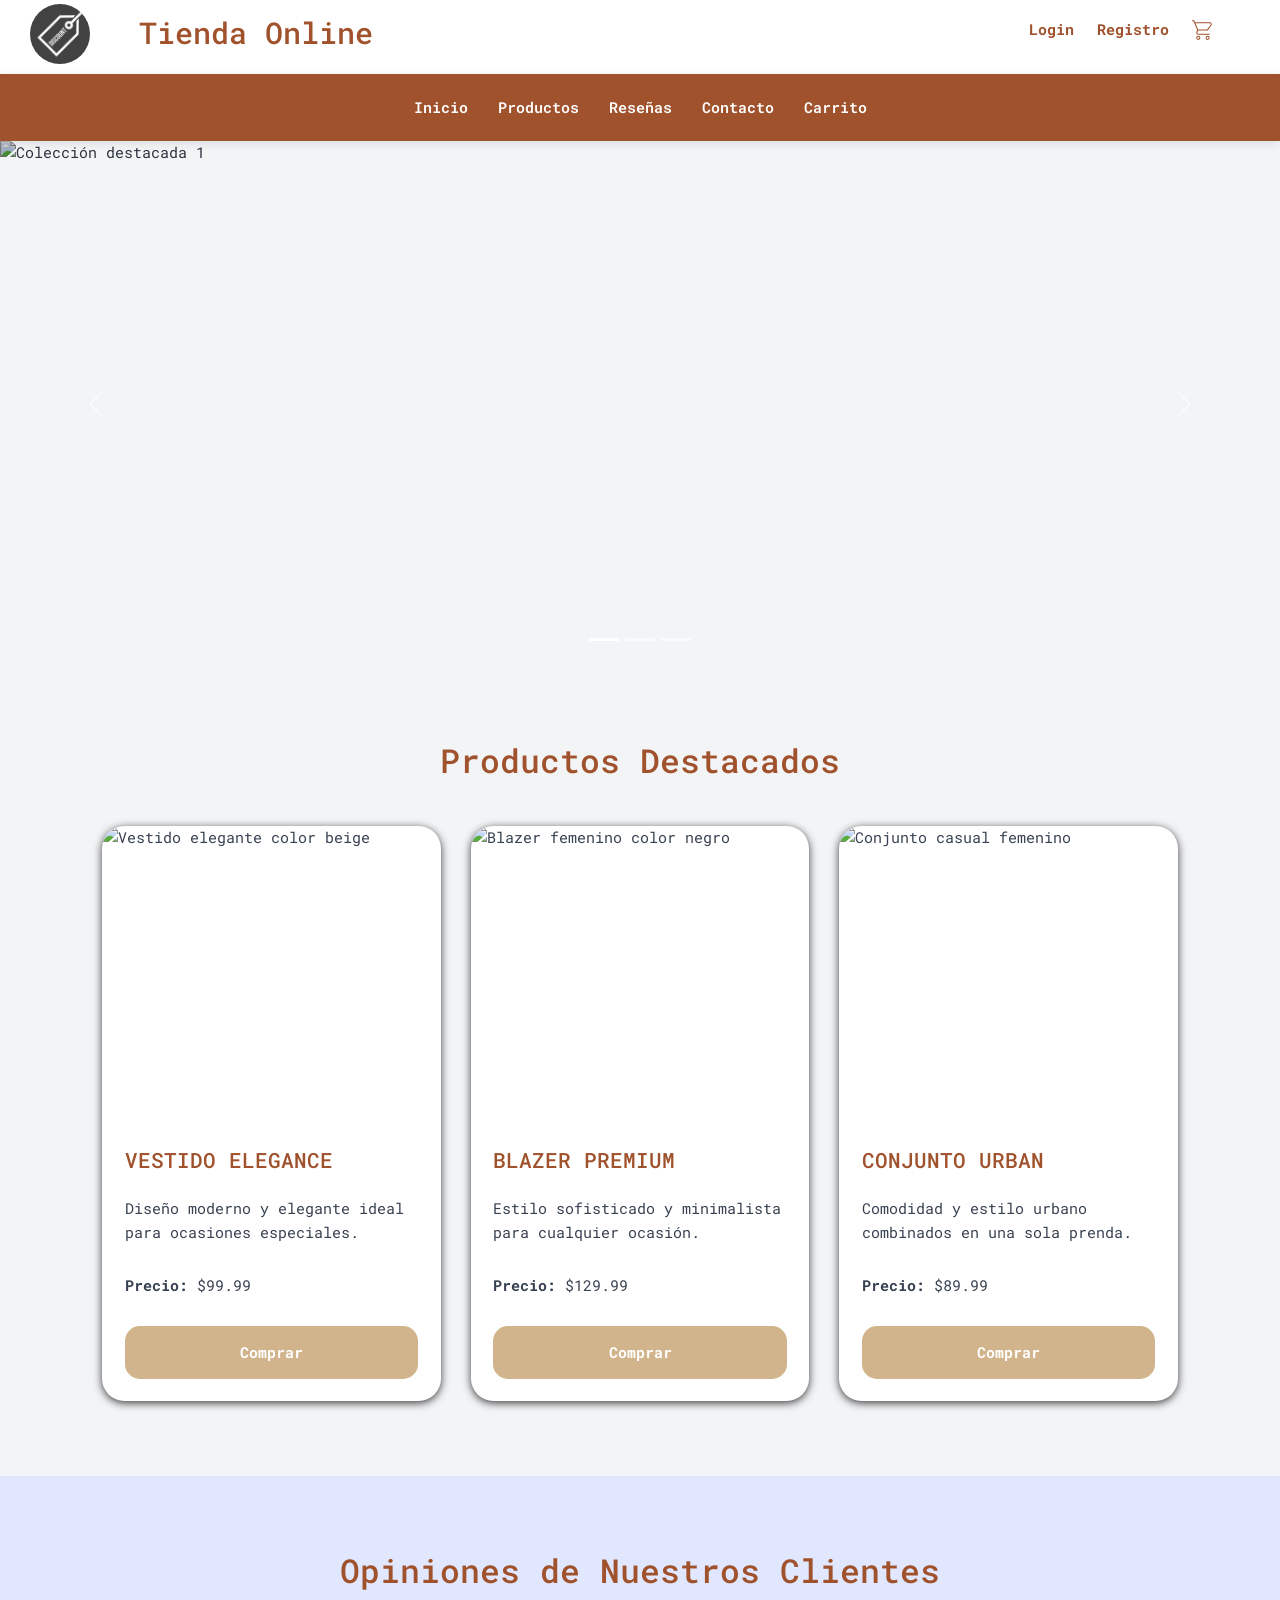
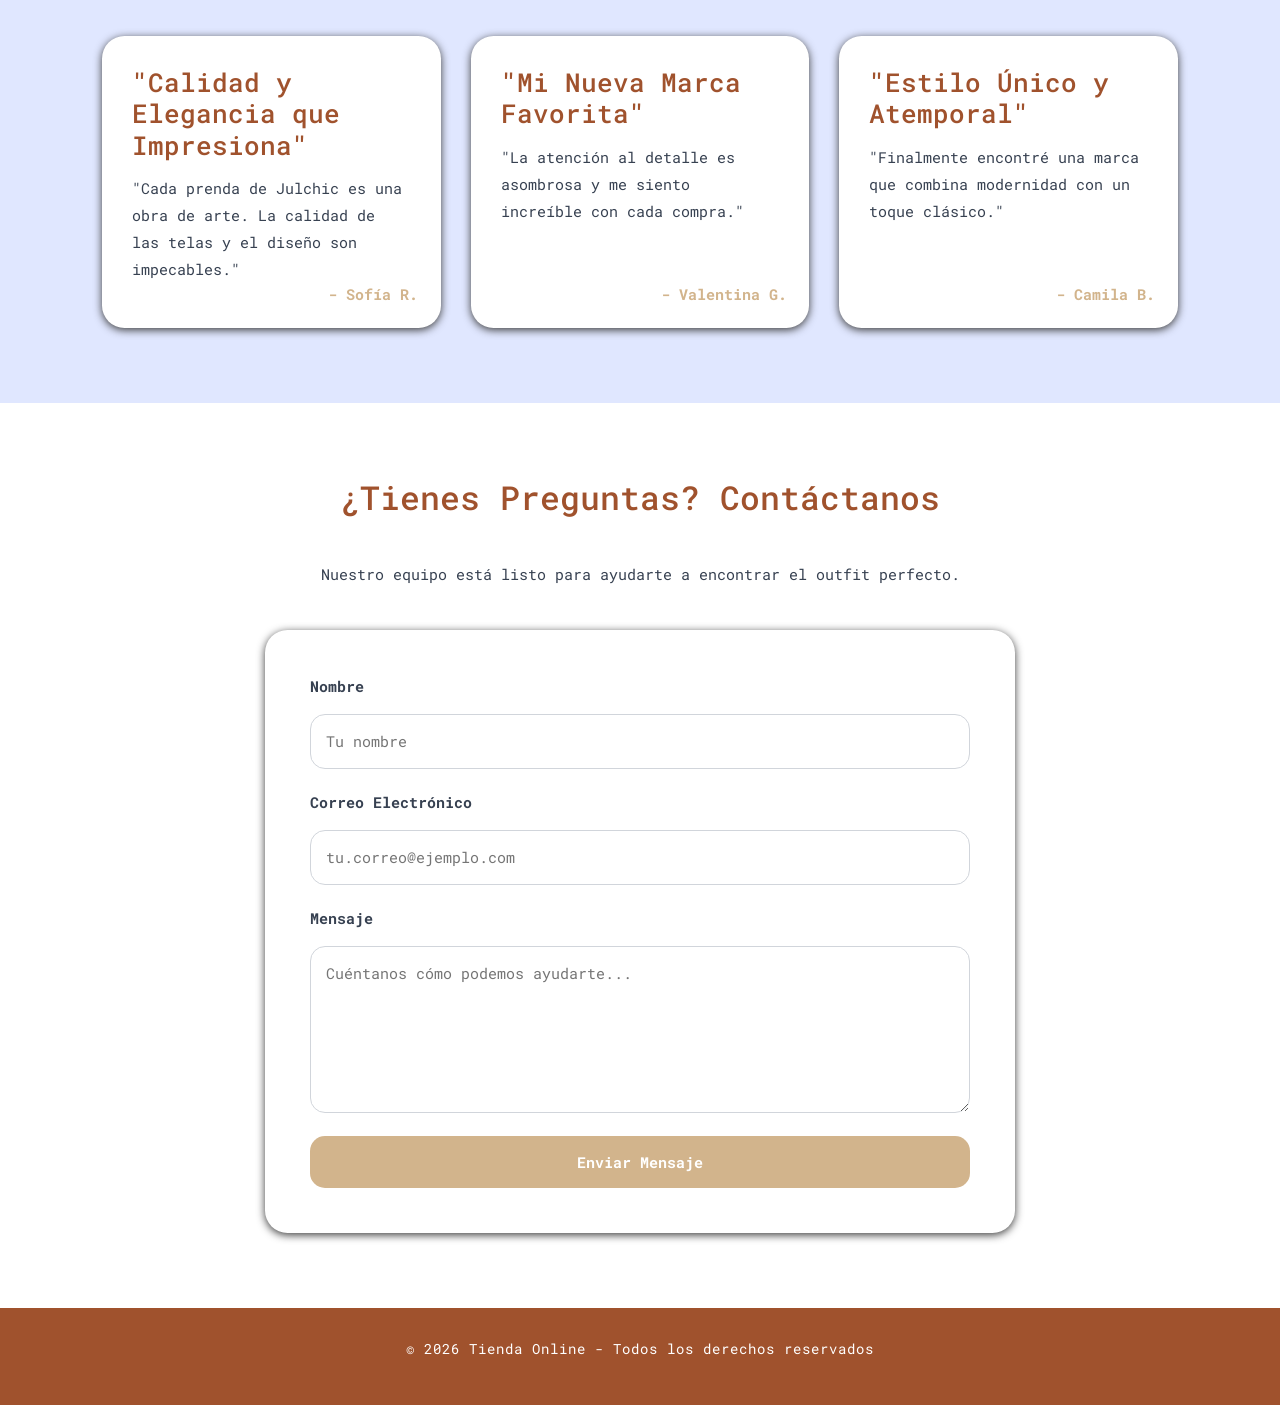
==== index.html @ df9672dd "Primer reposito de proyecto Pre-Entrega Talento Tech" ====
<!DOCTYPE html>
<html lang="en">

<head>
   <meta charset="UTF-8">
   <meta name="viewport" content="width=device-width, initial-scale=1.0">
   <title>Talento Tech | Tienda Online</title>
   
   <!-- Favicon -->
   <link rel="shortcut icon" href="favicon.ico" type="image/x-icon">
   
   <!-- Bootstrap 5 -->
   <link href="https://cdn.jsdelivr.net/npm/bootstrap@5.3.8/dist/css/bootstrap.min.css" rel="stylesheet"
   integrity="sha384-sRIl4kxILFvY47J16cr9ZwB07vP4J8+LH7qKQnuqkuIAvNWLzeN8tE5YBujZqJLB" crossorigin="anonymous">
   
   <!-- CSS -->
   <link rel="stylesheet" href="./css/base.css">
   <link rel="stylesheet" href="./css/style.css">
   <link rel="stylesheet" href="./css/footer.css">

</head>

<body>

   <header class="header">

      <div class="logo-container">
         <a href="#" class="logo-link">
            <img src="./assets/img/logo.png" alt="Logo de la tienda" class="logo">
         </a>

         <h1 class="site-title">
            Tienda Online
         </h1>
      </div>

      <nav class="top-nav">
         <ul class="top-nav-list">

            <li class="top-nav-item">
               <a href="#" class="top-nav-link">
                  Login
               </a>
            </li>

            <li class="top-nav-item">
               <a href="#registro" class="top-nav-link">
                  Registro
               </a>
            </li>

            <li class="top-nav-item">
               <a href="./pages/carrito.html">
                  <svg xmlns="http://www.w3.org/2000/svg" width="25" height="25" viewBox="0 0 24 24">
                     <path fill="currentColor"
                        d="M16 18a2 2 0 0 1 2 2a2 2 0 0 1-2 2a2 2 0 0 1-2-2a2 2 0 0 1 2-2m0 1a1 1 0 0 0-1 1a1 1 0 0 0 1 1a1 1 0 0 0 1-1a1 1 0 0 0-1-1m-9-1a2 2 0 0 1 2 2a2 2 0 0 1-2 2a2 2 0 0 1-2-2a2 2 0 0 1 2-2m0 1a1 1 0 0 0-1 1a1 1 0 0 0 1 1a1 1 0 0 0 1-1a1 1 0 0 0-1-1M18 6H4.27l2.55 6H15c.33 0 .62-.16.8-.4l3-4c.13-.17.2-.38.2-.6a1 1 0 0 0-1-1m-3 7H6.87l-.77 1.56L6 15a1 1 0 0 0 1 1h11v1H7a2 2 0 0 1-2-2a2 2 0 0 1 .25-.97l.72-1.47L2.34 4H1V3h2l.85 2H18a2 2 0 0 1 2 2c0 .5-.17.92-.45 1.26l-2.91 3.89c-.36.51-.96.85-1.64.85">
                     </path>
                  </svg> 
               </a>
            </li>
         </ul>
      </nav>

   </header>

   <nav class="main-nav">

      <ul class="main-nav-list">

         <li class="main-nav-item">
            <a href="#" class="main-nav-link">
               Inicio
            </a>
         </li>

         <li class="main-nav-item">
            <a href="#productos" class="main-nav-link">
               Productos
            </a>
         </li>

         <li class="main-nav-item">
            <a href="#reviews" class="main-nav-link">
               Reseñas
            </a>
         </li>

         <li class="main-nav-item">
            <a href="#contacto" class="main-nav-link">
               Contacto
            </a>
         </li>

         <li class="main-nav-item">
            <a href="./pages/carrito.html" class="main-nav-link">
               Carrito
            </a>
         </li>

      </ul>

   </nav>

   <main>

      <section class="hero-section">

         <div id="mainCarousel" class="carousel slide" data-bs-ride="carousel">

            <!-- Indicadores -->
            <div class="carousel-indicators">

               <button type="button" data-bs-target="#mainCarousel" data-bs-slide-to="0" class="active"></button>

               <button type="button" data-bs-target="#mainCarousel" data-bs-slide-to="1"></button>

               <button type="button" data-bs-target="#mainCarousel" data-bs-slide-to="2"></button>

            </div>

            <!-- Slides -->
            <div class="carousel-inner">

               <div class="carousel-item active">
                  <img src="https://picsum.photos/1200/500?random=1" class="d-block w-100" alt="Colección destacada 1">
               </div>

               <div class="carousel-item">
                  <img src="https://picsum.photos/1200/500?random=2" class="d-block w-100" alt="Colección destacada 2">
               </div>

               <div class="carousel-item">
                  <img src="https://picsum.photos/1200/500?random=3" class="d-block w-100" alt="Colección destacada 3">
               </div>

            </div>

            <!-- Controles -->
            <button class="carousel-control-prev" type="button" data-bs-target="#mainCarousel" data-bs-slide="prev">

               <span class="carousel-control-prev-icon"></span>

            </button>

            <button class="carousel-control-next" type="button" data-bs-target="#mainCarousel" data-bs-slide="next">

               <span class="carousel-control-next-icon"></span>

            </button>

         </div>

      </section>

      <section id="productos" class="products-section">

         <h2 class="section-title">
            Productos Destacados
         </h2>

         <div class="products-grid">

            <article class="product-card">

               <img src="https://picsum.photos/300/400?random=1" alt="Vestido elegante color beige"
                  class="product-image">

               <div class="product-content">

                  <h3 class="product-title">
                     Vestido Elegance
                  </h3>

                  <p class="product-description">
                     Diseño moderno y elegante ideal para ocasiones especiales.
                  </p>

                  <p class="product-price">
                     <span>Precio:</span> $99.99
                  </p>

                  <button type="button" class="product-button">
                     Comprar
                  </button>

               </div>

            </article>

            <article class="product-card">

               <img src="https://picsum.photos/300/400?random=2" alt="Blazer femenino color negro"
                  class="product-image">

               <div class="product-content">

                  <h3 class="product-title">
                     Blazer Premium
                  </h3>

                  <p class="product-description">
                     Estilo sofisticado y minimalista para cualquier ocasión.
                  </p>

                  <p class="product-price">
                     <span>Precio:</span> $129.99
                  </p>

                  <button type="button" class="product-button">
                     Comprar
                  </button>

               </div>

            </article>

            <article class="product-card">

               <img src="https://picsum.photos/300/400?random=3" alt="Conjunto casual femenino" class="product-image">

               <div class="product-content">

                  <h3 class="product-title">
                     Conjunto Urban
                  </h3>

                  <p class="product-description">
                     Comodidad y estilo urbano combinados en una sola prenda.
                  </p>

                  <p class="product-price">
                     <span>Precio:</span> $89.99
                  </p>

                  <button type="button" class="product-button">
                     Comprar
                  </button>

               </div>

            </article>

         </div>

      </section>

      <section id="reviews" class="reviews-section">

         <h2 class="section-title">
            Opiniones de Nuestros Clientes
         </h2>

         <div class="reviews-grid">

            <article class="review-card">

               <h3 class="review-title">
                  "Calidad y Elegancia que Impresiona"
               </h3>

               <p class="review-text">
                  "Cada prenda de Julchic es una obra de arte. La calidad de las telas y el diseño son impecables."
               </p>

               <p class="review-author">
                  - Sofía R.
               </p>

            </article>

            <article class="review-card">

               <h3 class="review-title">
                  "Mi Nueva Marca Favorita"
               </h3>

               <p class="review-text">
                  "La atención al detalle es asombrosa y me siento increíble con cada compra."
               </p>

               <p class="review-author">
                  - Valentina G.
               </p>

            </article>

            <article class="review-card">

               <h3 class="review-title">
                  "Estilo Único y Atemporal"
               </h3>

               <p class="review-text">
                  "Finalmente encontré una marca que combina modernidad con un toque clásico."
               </p>

               <p class="review-author">
                  - Camila B.
               </p>

            </article>

         </div>

      </section>

      <section id="contacto" class="contact-section">

         <h2 class="section-title">
            ¿Tienes Preguntas? Contáctanos
         </h2>

         <p class="contact-description">
            Nuestro equipo está listo para ayudarte a encontrar el outfit perfecto.
         </p>

         <form action="https://formspree.io/#" method="POST" class="contact-form">

            <div class="form-group">

               <label for="nombre" class="form-label">
                  Nombre
               </label>

               <input type="text" id="nombre" name="nombre" class="form-input" placeholder="Tu nombre" required>

            </div>

            <div class="form-group">

               <label for="email" class="form-label">
                  Correo Electrónico
               </label>

               <input type="email" id="email" name="email" class="form-input" placeholder="tu.correo@ejemplo.com"
                  required>

            </div>

            <div class="form-group">

               <label for="mensaje" class="form-label">
                  Mensaje
               </label>

               <textarea id="mensaje" name="mensaje" class="form-textarea" rows="6"
                  placeholder="Cuéntanos cómo podemos ayudarte..." required></textarea>

            </div>

            <input type="submit" value="Enviar Mensaje" class="submit-button">

         </form>

      </section>

   </main>

   <footer class="footer">
      <p class="footer-text">
         © 2026 Tienda Online - Todos los derechos reservados
      </p>
   </footer>

   <!-- Bootstrap JS -->
   <script src="https://cdn.jsdelivr.net/npm/bootstrap@5.3.8/dist/js/bootstrap.bundle.min.js"
      integrity="sha384-FKyoEForCGlyvwx9Hj09JcYn3nv7wiPVlz7YYwJrWVcXK/BmnVDxM+D2scQbITxI"
      crossorigin="anonymous"></script>
</body>

</html>
---- css/base.css ----
/* Base Styles */

/* Libreria de fuentes */
@import url('https://fonts.googleapis.com/css2?family=Roboto+Mono:ital,wght@0,100..700;1,100..700&display=swap');

/* Reset de elementos */
* {
   margin: 0;
   padding: 0;
   box-sizing: border-box;
}

/* Variables CSS */
:root {
   --color-primary: #A0522D;
   --color-secondary: #D2B48C;
   --color-light: #ffffff;
   --color-background: #f3f4f6;
   --color-text: #374151;
   --color-border: #d1d5db;

   --shadow: 0 2px 8px rgba(58, 58, 58);

   --radius-md: 1rem;
   --radius-lg: 1.5rem;

   --transition: all 0.3s ease;

   --font-main: "Roboto Mono", monospace;
}

html {
   font-size: 15px;
   scroll-behavior: smooth;
}
---- css/style.css ----
body {
   font-family: var(--font-main);
   background-color: var(--color-background);
   color: var(--color-text);
   min-height: 100vh;

   display: grid;
   grid-template-areas: "header"
                        "navigation"
                        "main"
                        "footer";
   grid-template-columns: 1fr;

}

.header {
   grid-area: header;
   display: flex;
   justify-content: space-between;
   align-items: center;
   padding: 1rem 5%;
   background-color: var(--color-light);
   box-shadow: var(--shadow);

   .logo-container {
      display: flex;
      align-items: center;
      gap: 1rem;

      .logo {
         width: 4rem;
         height: 4rem;
         object-fit: cover;
         aspect-ratio: 1 / 1;
         border-radius: 50%;
         position: fixed;
         top: 0.25rem;
         left: 2rem;
         z-index: 3000;
      }

      .site-title {
         font-size: 2rem;
         color: var(--color-primary);
         margin-left: 4rem;
      }

   }

   .top-nav-list {
      display: flex;
      align-items: center;
      gap: 1.5rem;
      list-style: none;

      .top-nav-link {
         text-decoration: none;
         color: var(--color-primary);
         font-weight: 600;
         transition: color 0.3s ease;
         /* transition: var(--transition); */

         &:hover {
            color: var(--color-secondary);
         }
      }

      &:last-child a {
         color: var(--color-primary);
         font-weight: 900;
      }
   }
}

.main-nav {
   grid-area: navigation;
   position: sticky;
   top: 0;
   width: 100%;
   z-index: 1000;

   padding: 1rem 5%;
   background-color: var(--color-primary);
   backdrop-filter: blur(10px);
   box-shadow: 0 2px 10px rgba(0, 0, 0, 0.1);

   .main-nav-list {
      display: flex;
      justify-content: center;
      align-items: center;
      gap: 2rem;
      list-style: none;
      margin: 0.5rem 0;
      padding: 0;

      .main-nav-link {
         position: relative;
         text-decoration: none;
         color: var(--color-light);
         font-weight: 600;
         transition: var(--transition);

         &::after {
            content: "";
            position: absolute;
            left: 0;
            bottom: -0.4rem;
            width: 0%;
            height: 2px;
            background-color: var(--color-secondary);
            transition: var(--transition);
         }

         &:hover::after {
            width: 100%;
         }
      }
   }
}

main {
   grid-area: main;

   section {
      padding: 5rem 8%;
   }

   .hero-section {
      width: 100%;
      padding: 0;

      .carousel-item img {
         height: 35rem;
         object-fit: cover;
         filter: brightness(0.8);
      }
   }

   .section-title {
      font-size: 2.2rem;
      text-align: center;
      margin-bottom: 3rem;
      color: var(--color-primary);
   }

   .products-section .products-grid {
      display: grid;
      grid-template-columns: repeat(auto-fit, minmax(18rem, 1fr));
      gap: 2rem;

      .product-card {
         background-color: var(--color-light);
         border-radius: var(--radius-lg);
         overflow: hidden;
         box-shadow: var(--shadow);
         transition: var(--transition);
         display: flex;
         flex-direction: column;

         &:hover {
            transform: translateY(-0.5rem);
            box-shadow: var(--shadow);
         }

         .product-image {
            width: 100%;
            height: 20rem;
            object-fit: cover;
         }

         .product-content {
            padding: 1.5rem;
            display: flex;
            flex-direction: column;
            gap: 1rem;

            .product-title {
               font-size: 1.4rem;
               color: var(--color-primary);
               text-transform: uppercase;
            }

            .product-description {
               line-height: 1.6;
            }

            .product-price span {
               font-weight: bold;
            }

            .product-button {
               width: 100%;
               border: none;
               padding: 1rem;
               border-radius: var(--radius-md);
               background-color: var(--color-secondary);
               color: var(--color-light);
               font-weight: 700;
               cursor: pointer;
               transition: var(--transition);

               &:hover {
                  background-color: var(--color-primary);
               }
            }
         }
      }
   }

   .reviews-section {
      background-color: #e0e7ff;

      .reviews-grid {
         display: flex;
         flex-wrap: wrap;
         gap: 2rem;

         .review-card {
            flex: 1 1 20rem;
            background-color: var(--color-light);
            padding: 2rem;
            border-radius: var(--radius-lg);
            box-shadow: var(--shadow);
            transition: var(--transition);
            position: relative;

            &:hover {
               transform: translateY(-0.4rem);
            }

            .review-title {
               margin-bottom: 1rem;
               color: var(--color-primary);
            }

            .review-text {
               line-height: 1.8;
            }

            .review-author {
               /* text-align: right; */
               position: absolute;
               bottom: 0.5rem;
               right: 1.5rem;
               margin-top: 1rem;
               font-weight: 700;
               color: var(--color-secondary);
            }
         }
      }
   }

   .contact-section {
      background-color: var(--color-light);

      .contact-description {
         text-align: center;
         max-width: 45rem;
         margin: 0 auto 3rem;
      }

      .contact-form {
         max-width: 50rem;
         margin: auto;
         background-color: var(--color-light);
         padding: 3rem;
         border-radius: var(--radius-lg);
         box-shadow: var(--shadow);
         display: flex;
         flex-direction: column;
         gap: 1.5rem;

         .form-group {
            display: flex;
            flex-direction: column;
            gap: 0.6rem;

            .form-label {
               font-weight: 700;
            }

            .form-input,
            .form-textarea {
               padding: 1rem;
               border-radius: var(--radius-md);
               border: 1px solid var(--color-border);
               font-family: inherit;
               transition: var(--transition);

               &:focus,
               &:focus {
                  outline: none;
                  border-color: var(--color-secondary);
                  box-shadow: 0 0 0 3px var(--shadow);
               }
            }
         }

         .submit-button {
            border: none;
            padding: 1rem;
            border-radius: var(--radius-md);
            background-color: var(--color-secondary);
            color: var(--color-light);
            font-weight: bold;
            cursor: pointer;
            transition: var(--transition);

            &:hover {
               background-color: var(--color-primary);
            }
         }
      }
   }
}


@media (max-width: 992px) {

   .header {
      flex-direction: column;
      gap: 1.5rem;
   }

   .carousel-item img {
      height: 28rem;
   }
}

@media (max-width: 768px) {

   html {
      font-size: 14px;
   }

   .main-nav-list {
      flex-wrap: wrap;
      gap: 1rem;
   }

   section {
      padding: 4rem 5%;
   }

   .section-title {
      font-size: 1.8rem;
   }

   .carousel-item img {
      height: 22rem;
   }

   .reviews-grid {
      flex-direction: column;
   }
}

@media (max-width: 480px) {

   html {
      font-size: 13px;
   }

   .header {
      padding: 1rem;
   }

   .logo-container {
      flex-direction: column;
   }

   .site-title {
      font-size: 1.6rem;
   }

   .carousel-item img {
      height: 18rem;
   }

   .contact-form {
      padding: 2rem;
   }

}



/*

   Tamaños para diferentes dispositivos

   Monitores Grandes 1200px

   Monitores pequeños 900px

   Tablet grandes 780px

   Tablet pequeñas 600px

   Phone hasta 340px

*/
---- css/footer.css ----
.footer {
    grid-area: footer;
    background-color: var(--color-primary);
    padding: 2rem;
    text-align: center;

    .footer-text {
        color: var(--color-light);
        font-size: 0.95rem;
        letter-spacing: 1px;
    }
}


@media (max-width: 480px) {

    .footer {
        padding: 1.5rem;
    }
}
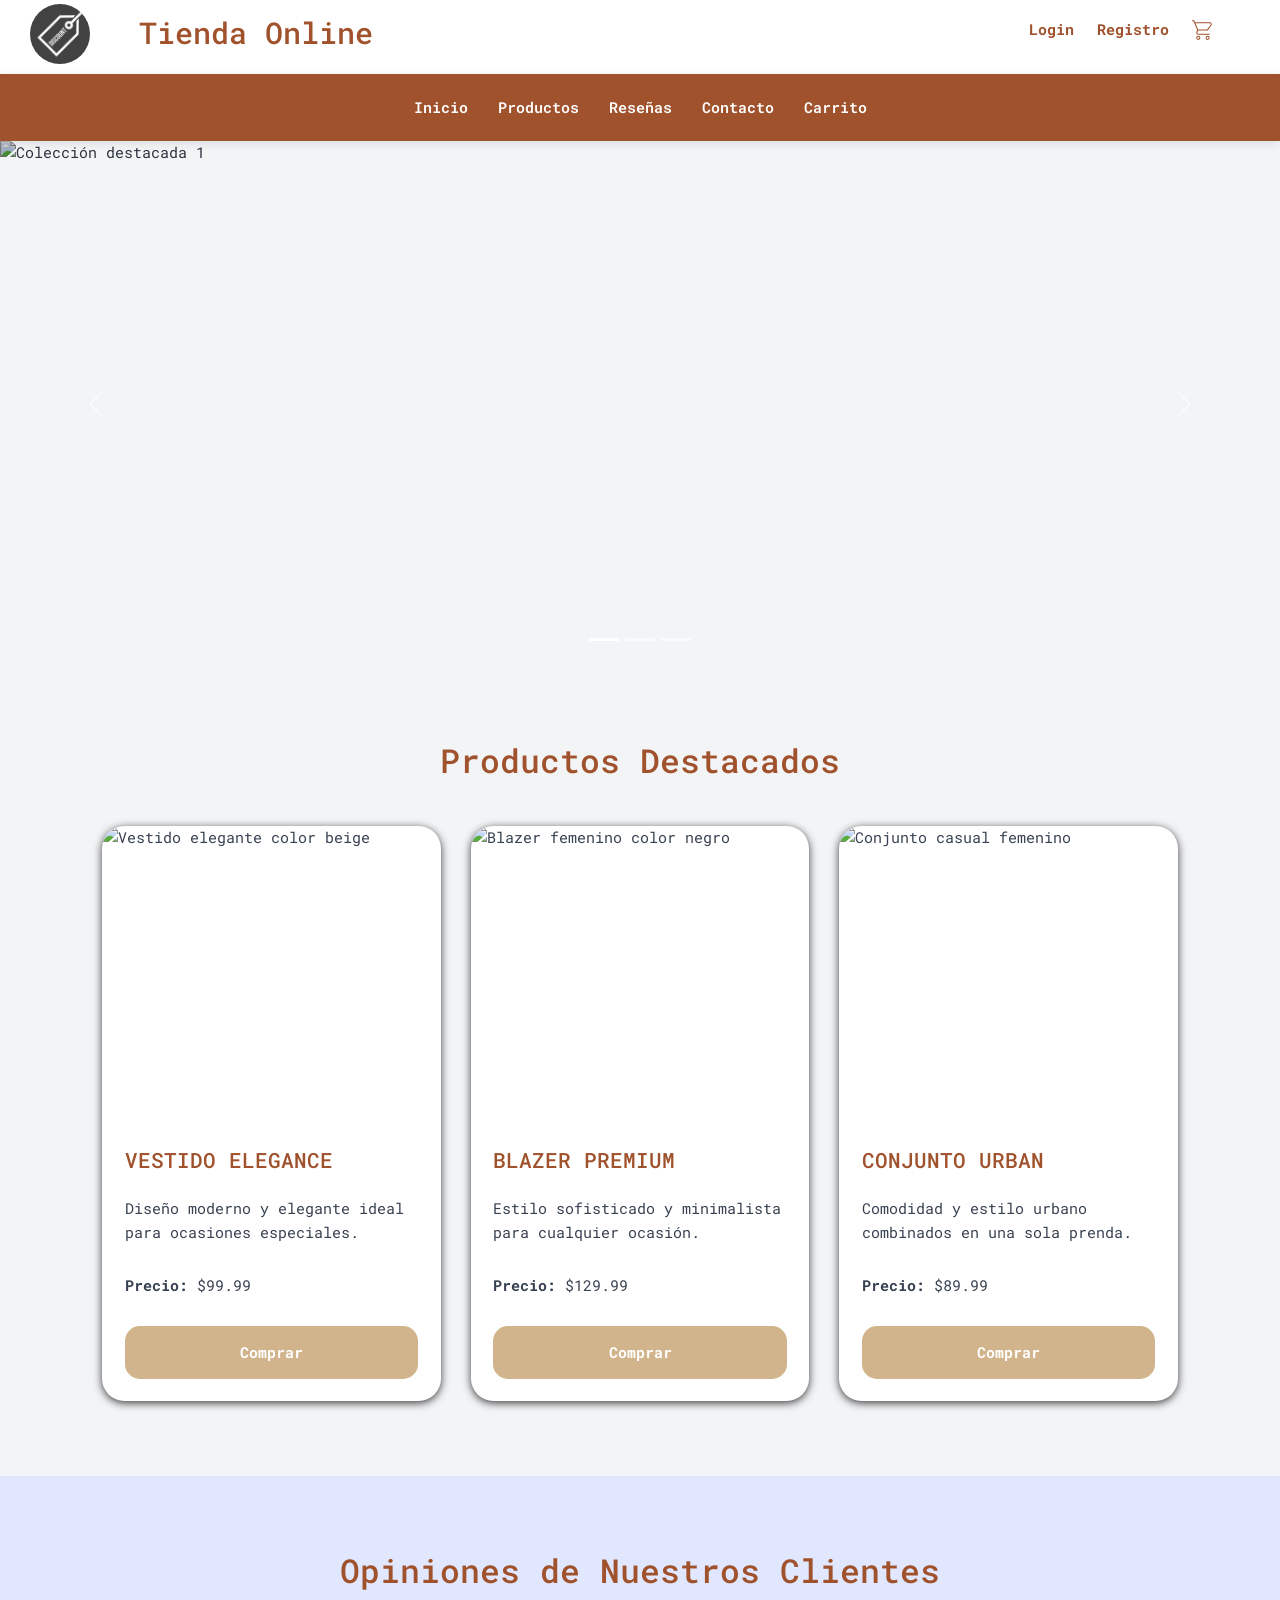
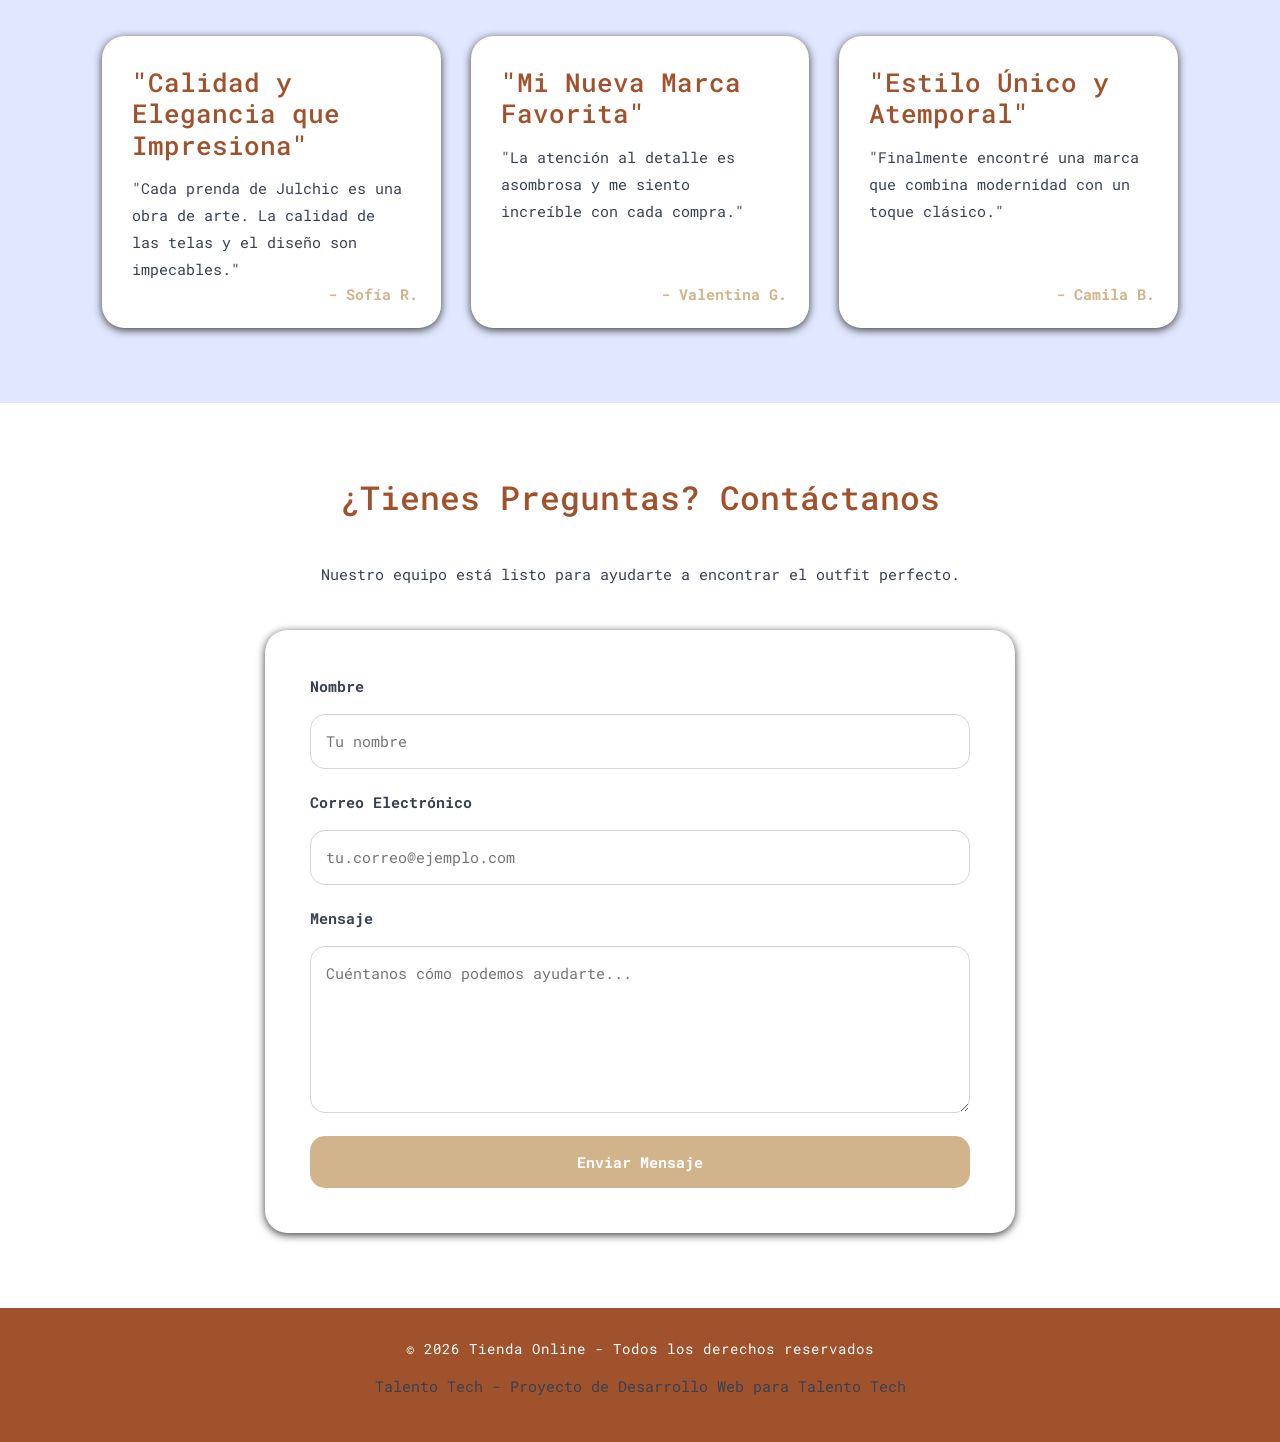
==== commit 08ad707b: "Se agrega contenido al footer" ====
--- a/index.html
+++ b/index.html
@@ -360,6 +360,9 @@
       <p class="footer-text">
          © 2026 Tienda Online - Todos los derechos reservados
       </p>
+      <p>
+         Talento Tech - Proyecto de Desarrollo Web para Talento Tech
+      </p>
    </footer>
 
    <!-- Bootstrap JS -->
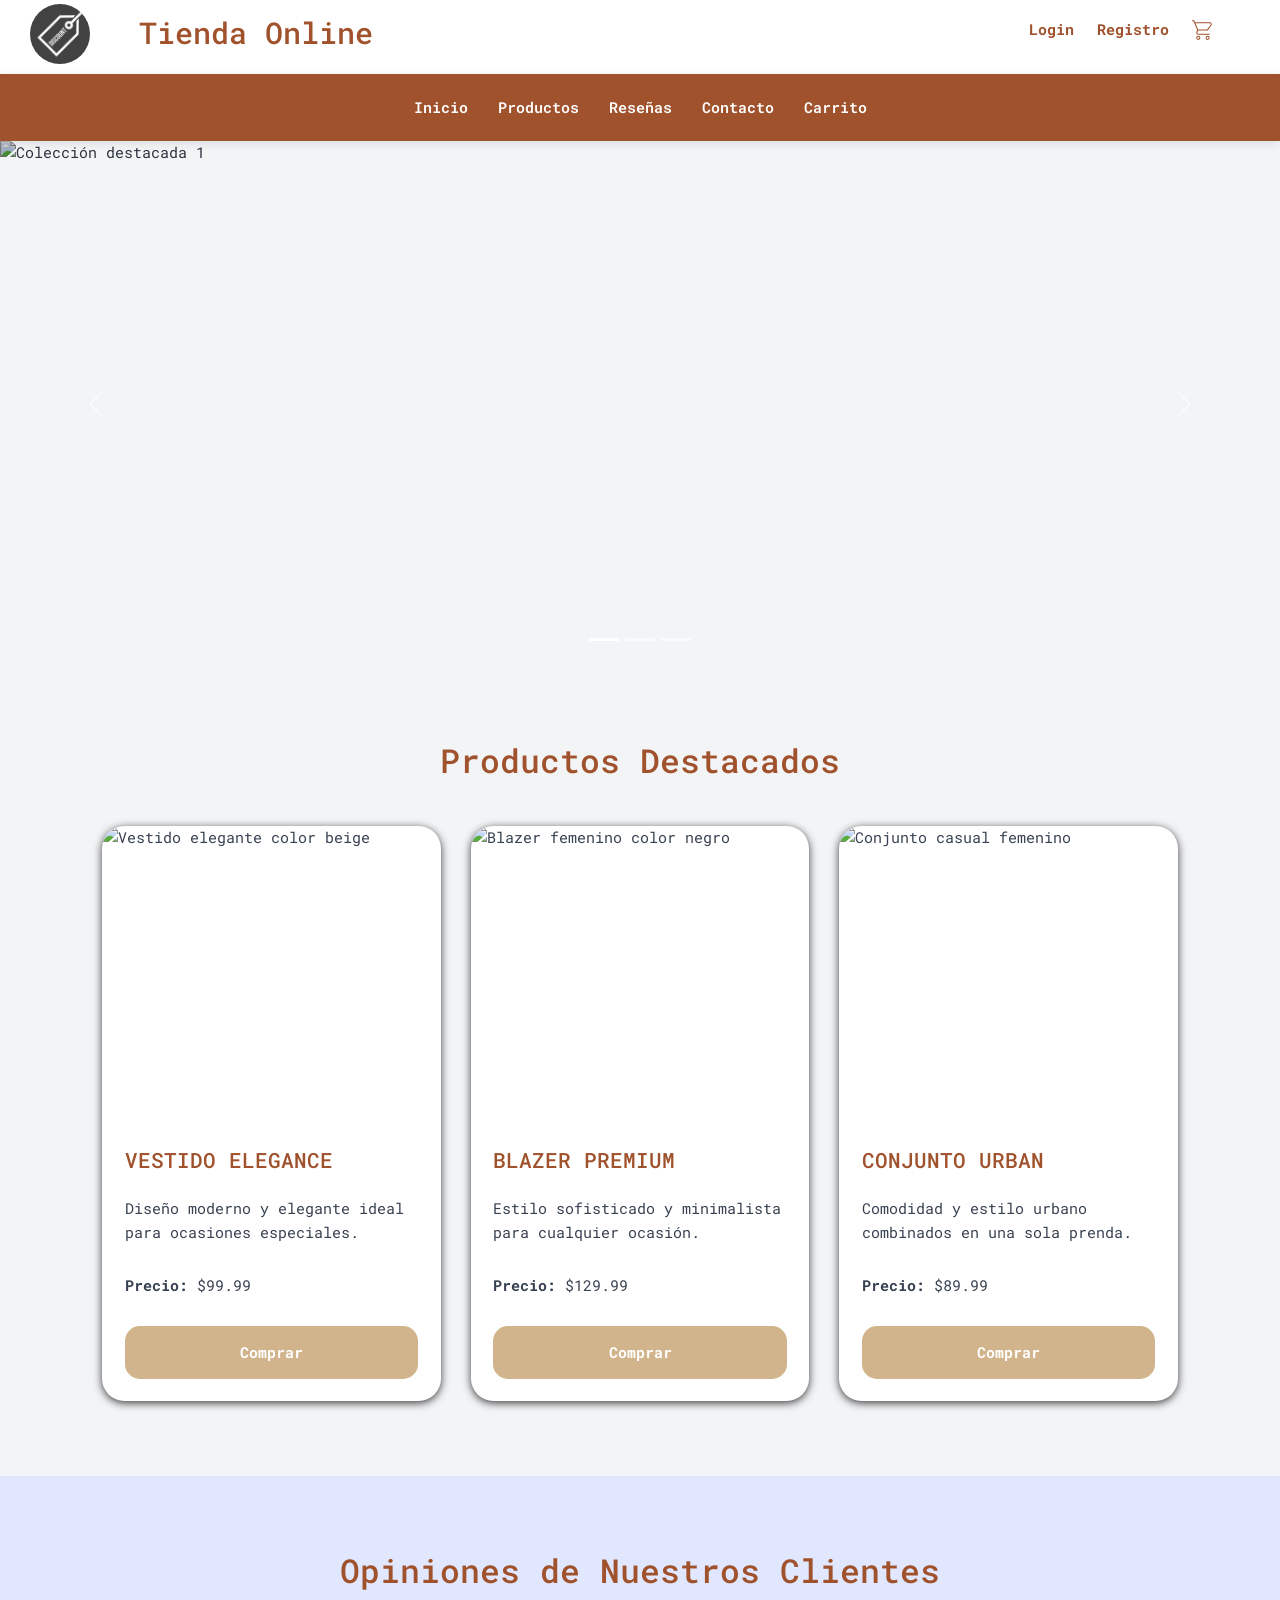
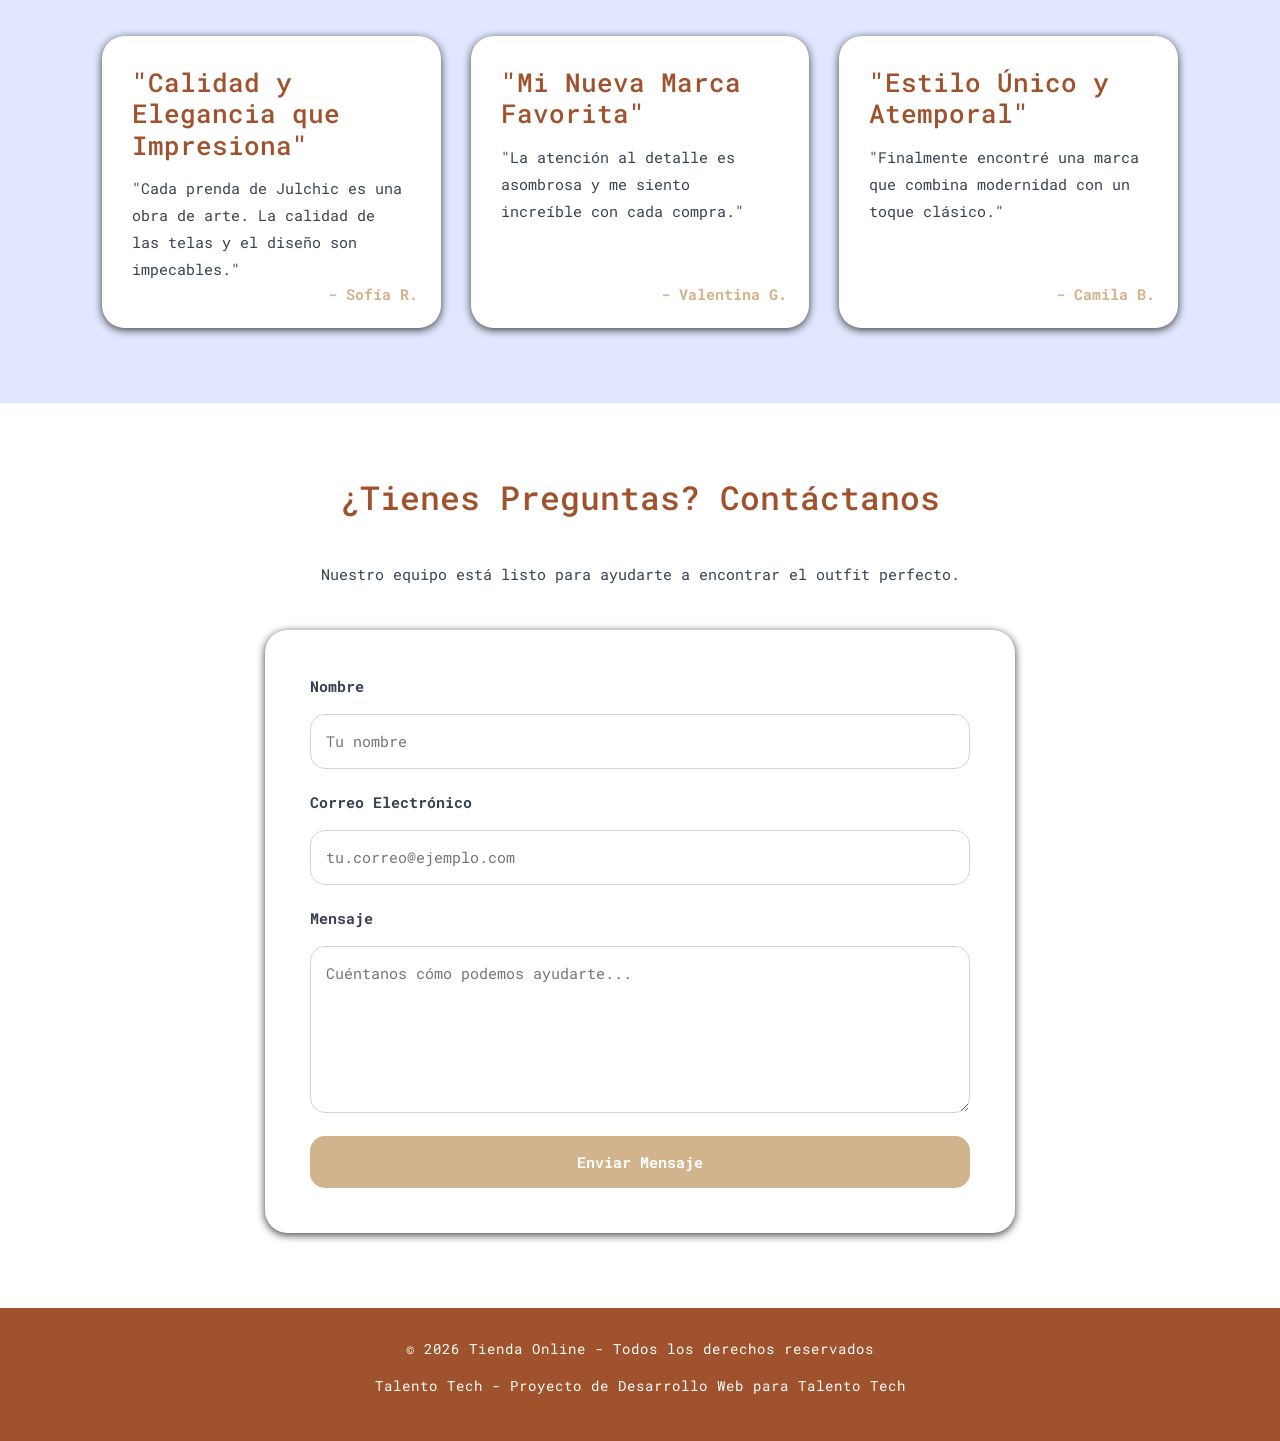
==== commit da65680a: "Actualización de clases" ====
--- a/index.html
+++ b/index.html
@@ -250,7 +250,7 @@
             Opiniones de Nuestros Clientes
          </h2>
 
-         <div class="reviews-grid">
+         <div class="reviews-flex">
 
             <article class="review-card">
 
--- a/css/style.css
+++ b/css/style.css
@@ -211,7 +211,7 @@
    .reviews-section {
       background-color: #e0e7ff;
 
-      .reviews-grid {
+      .reviews-flex {
          display: flex;
          flex-wrap: wrap;
          gap: 2rem;
--- a/css/footer.css
+++ b/css/footer.css
@@ -5,7 +5,7 @@
     padding: 2rem;
     text-align: center;
 
-    .footer-text {
+    .footer-text, p {
         color: var(--color-light);
         font-size: 0.95rem;
         letter-spacing: 1px;
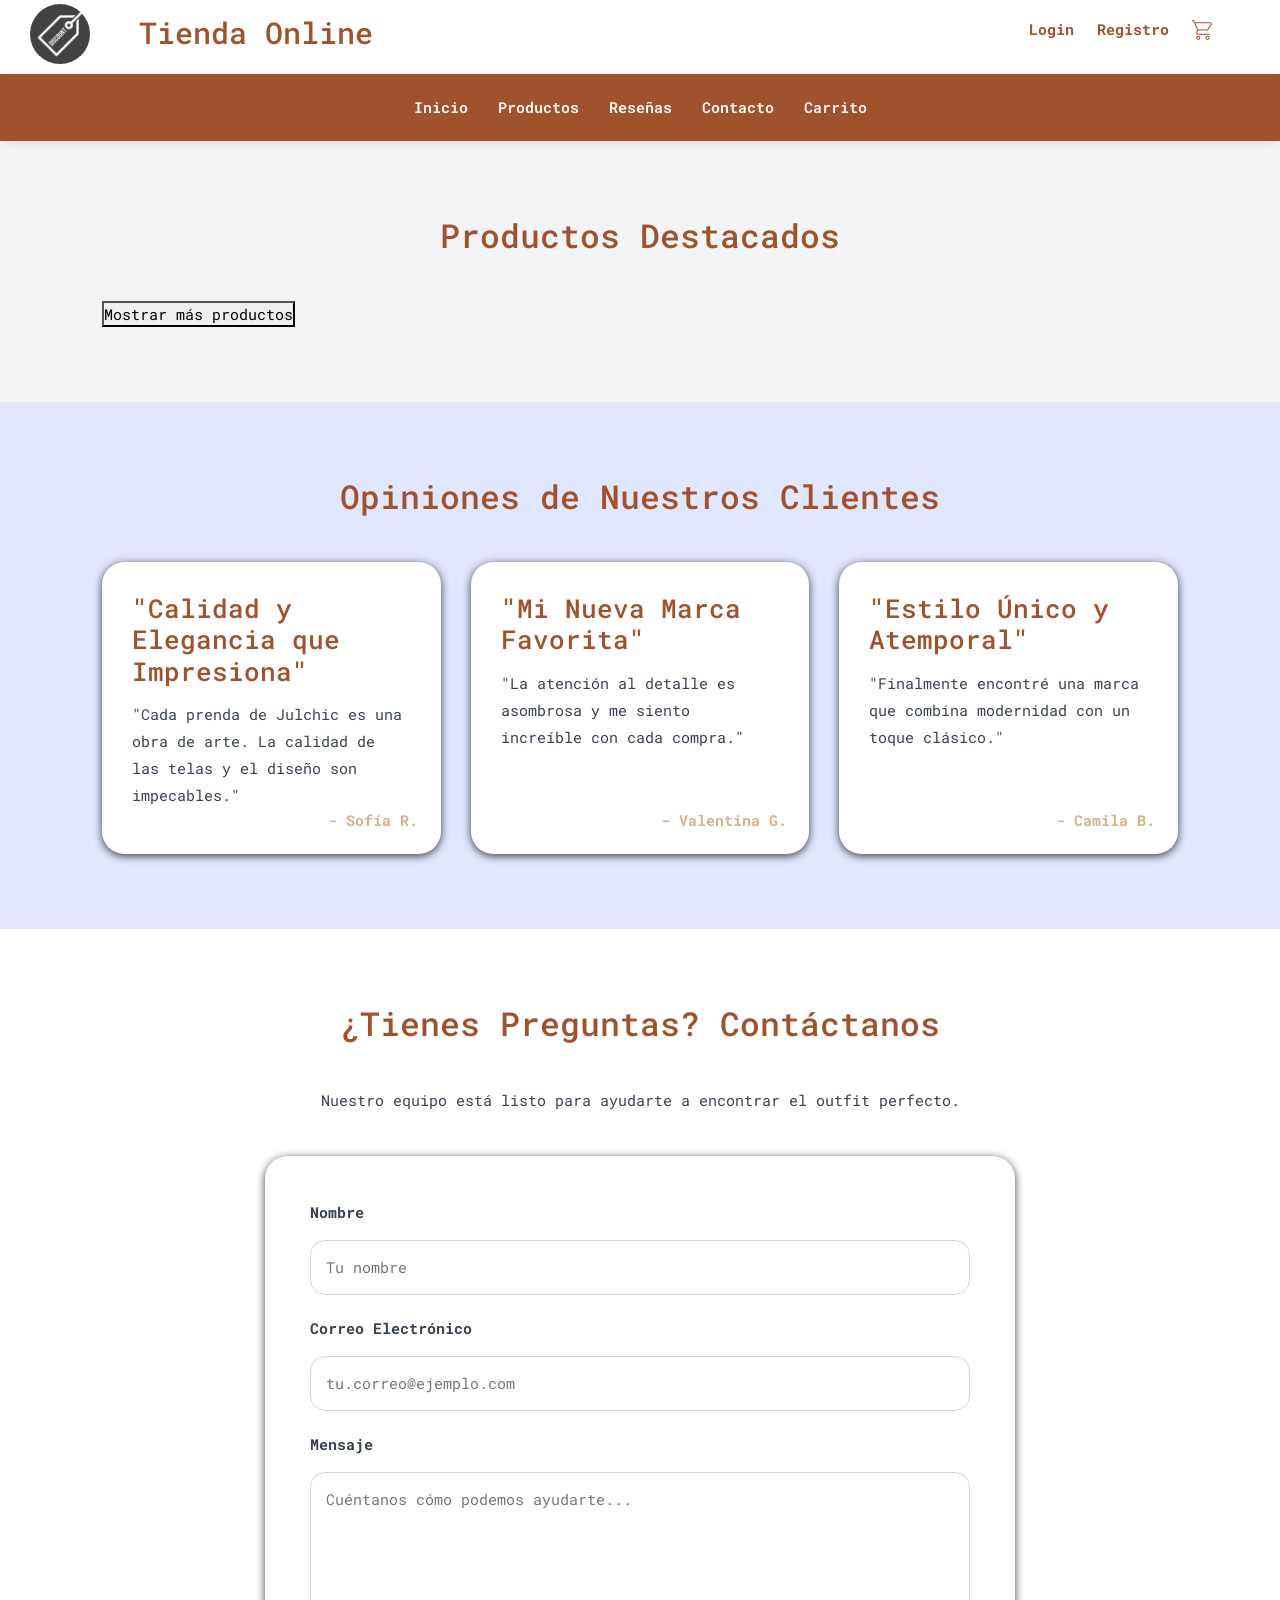
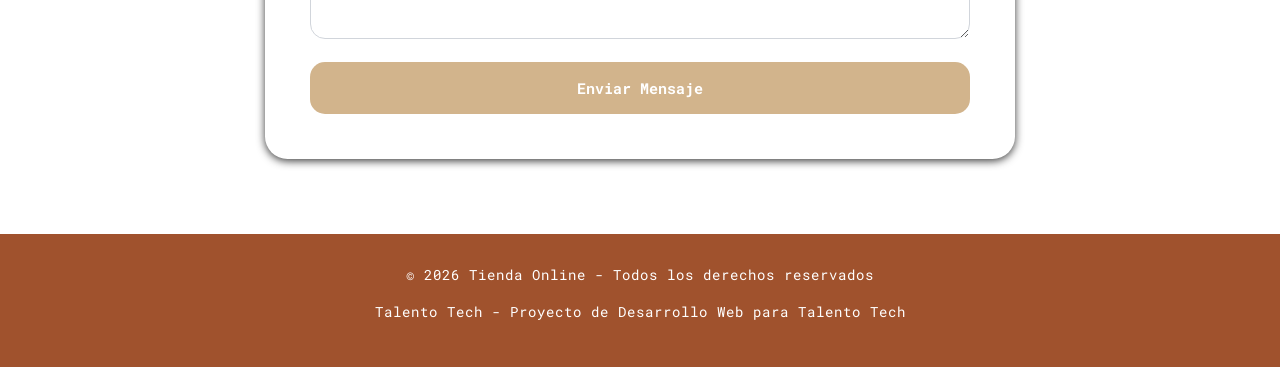
==== commit 2a754e50: "Trabajo Final con consumo de api" ====
--- a/index.html
+++ b/index.html
@@ -5,19 +5,29 @@
    <meta charset="UTF-8">
    <meta name="viewport" content="width=device-width, initial-scale=1.0">
    <title>Talento Tech | Tienda Online</title>
-   
+
    <!-- Favicon -->
    <link rel="shortcut icon" href="favicon.ico" type="image/x-icon">
-   
+
    <!-- Bootstrap 5 -->
    <link href="https://cdn.jsdelivr.net/npm/bootstrap@5.3.8/dist/css/bootstrap.min.css" rel="stylesheet"
-   integrity="sha384-sRIl4kxILFvY47J16cr9ZwB07vP4J8+LH7qKQnuqkuIAvNWLzeN8tE5YBujZqJLB" crossorigin="anonymous">
-   
+      integrity="sha384-sRIl4kxILFvY47J16cr9ZwB07vP4J8+LH7qKQnuqkuIAvNWLzeN8tE5YBujZqJLB" crossorigin="anonymous">
+
    <!-- CSS -->
    <link rel="stylesheet" href="./css/base.css">
    <link rel="stylesheet" href="./css/style.css">
    <link rel="stylesheet" href="./css/footer.css">
 
+   <script>
+
+      // Comentario en línea
+
+      /*
+         Comentario en varias líneas
+      */
+
+   </script>
+   <script src="./js/carrito.js" defer></script>
 </head>
 
 <body>
@@ -55,7 +65,8 @@
                      <path fill="currentColor"
                         d="M16 18a2 2 0 0 1 2 2a2 2 0 0 1-2 2a2 2 0 0 1-2-2a2 2 0 0 1 2-2m0 1a1 1 0 0 0-1 1a1 1 0 0 0 1 1a1 1 0 0 0 1-1a1 1 0 0 0-1-1m-9-1a2 2 0 0 1 2 2a2 2 0 0 1-2 2a2 2 0 0 1-2-2a2 2 0 0 1 2-2m0 1a1 1 0 0 0-1 1a1 1 0 0 0 1 1a1 1 0 0 0 1-1a1 1 0 0 0-1-1M18 6H4.27l2.55 6H15c.33 0 .62-.16.8-.4l3-4c.13-.17.2-.38.2-.6a1 1 0 0 0-1-1m-3 7H6.87l-.77 1.56L6 15a1 1 0 0 0 1 1h11v1H7a2 2 0 0 1-2-2a2 2 0 0 1 .25-.97l.72-1.47L2.34 4H1V3h2l.85 2H18a2 2 0 0 1 2 2c0 .5-.17.92-.45 1.26l-2.91 3.89c-.36.51-.96.85-1.64.85">
                      </path>
-                  </svg> 
+                  </svg>
+                  <div class="count"></div>
                </a>
             </li>
          </ul>
@@ -101,13 +112,17 @@
 
    </nav>
 
+   <script>
+      // Código JavaScript para funcionalidades adicionales (si es necesario)
+   </script>
+
    <main>
-
+<!-- 
       <section class="hero-section">
 
          <div id="mainCarousel" class="carousel slide" data-bs-ride="carousel">
 
-            <!-- Indicadores -->
+            
             <div class="carousel-indicators">
 
                <button type="button" data-bs-target="#mainCarousel" data-bs-slide-to="0" class="active"></button>
@@ -118,7 +133,7 @@
 
             </div>
 
-            <!-- Slides -->
+            
             <div class="carousel-inner">
 
                <div class="carousel-item active">
@@ -135,7 +150,7 @@
 
             </div>
 
-            <!-- Controles -->
+   
             <button class="carousel-control-prev" type="button" data-bs-target="#mainCarousel" data-bs-slide="prev">
 
                <span class="carousel-control-prev-icon"></span>
@@ -151,15 +166,15 @@
          </div>
 
       </section>
-
+ -->
       <section id="productos" class="products-section">
 
          <h2 class="section-title">
             Productos Destacados
          </h2>
 
-         <div class="products-grid">
-
+         <div id="productCard" class="products-grid">
+<!-- 
             <article class="product-card">
 
                <img src="https://picsum.photos/300/400?random=1" alt="Vestido elegante color beige"
@@ -176,7 +191,36 @@
                   </p>
 
                   <p class="product-price">
-                     <span>Precio:</span> $99.99
+                     <span>Precio:</span> 
+                     <span class="price">$99.99</span>
+                  </p>
+
+                  <button type="button" class="product-button">
+                     Añadir al Carrito
+                  </button>
+
+               </div>
+
+            </article>
+
+            <article class="product-card">
+
+               <img src="https://picsum.photos/300/400?random=2" alt="Blazer femenino color negro"
+                  class="product-image">
+
+               <div class="product-content">
+
+                  <h3 class="product-title">
+                     Blazer Premium
+                  </h3>
+
+                  <p class="product-description">
+                     Estilo sofisticado y minimalista para cualquier ocasión.
+                  </p>
+
+                  <p class="product-price">
+                     <span>Precio:</span> 
+                     <span class="price">$129.99</span>
                   </p>
 
                   <button type="button" class="product-button">
@@ -189,21 +233,21 @@
 
             <article class="product-card">
 
-               <img src="https://picsum.photos/300/400?random=2" alt="Blazer femenino color negro"
-                  class="product-image">
+               <img src="https://picsum.photos/300/400?random=3" alt="Conjunto casual femenino" class="product-image">
 
                <div class="product-content">
 
                   <h3 class="product-title">
-                     Blazer Premium
+                     Conjunto Urban
                   </h3>
 
                   <p class="product-description">
-                     Estilo sofisticado y minimalista para cualquier ocasión.
+                     Comodidad y estilo urbano combinados en una sola prenda.
                   </p>
 
                   <p class="product-price">
-                     <span>Precio:</span> $129.99
+                     <span>Precio:</span> 
+                     <span class="price">$89.99</span>
                   </p>
 
                   <button type="button" class="product-button">
@@ -213,34 +257,10 @@
                </div>
 
             </article>
-
-            <article class="product-card">
-
-               <img src="https://picsum.photos/300/400?random=3" alt="Conjunto casual femenino" class="product-image">
-
-               <div class="product-content">
-
-                  <h3 class="product-title">
-                     Conjunto Urban
-                  </h3>
-
-                  <p class="product-description">
-                     Comodidad y estilo urbano combinados en una sola prenda.
-                  </p>
-
-                  <p class="product-price">
-                     <span>Precio:</span> $89.99
-                  </p>
-
-                  <button type="button" class="product-button">
-                     Comprar
-                  </button>
-
-               </div>
-
-            </article>
-
+ -->
          </div>
+
+<button id="mostrarProducts">Mostrar más productos</button>
 
       </section>
 
@@ -369,6 +389,8 @@
    <script src="https://cdn.jsdelivr.net/npm/bootstrap@5.3.8/dist/js/bootstrap.bundle.min.js"
       integrity="sha384-FKyoEForCGlyvwx9Hj09JcYn3nv7wiPVlz7YYwJrWVcXK/BmnVDxM+D2scQbITxI"
       crossorigin="anonymous"></script>
+
+   <!-- <script src="./js/app.js"></script> -->
 </body>
 
 </html>
